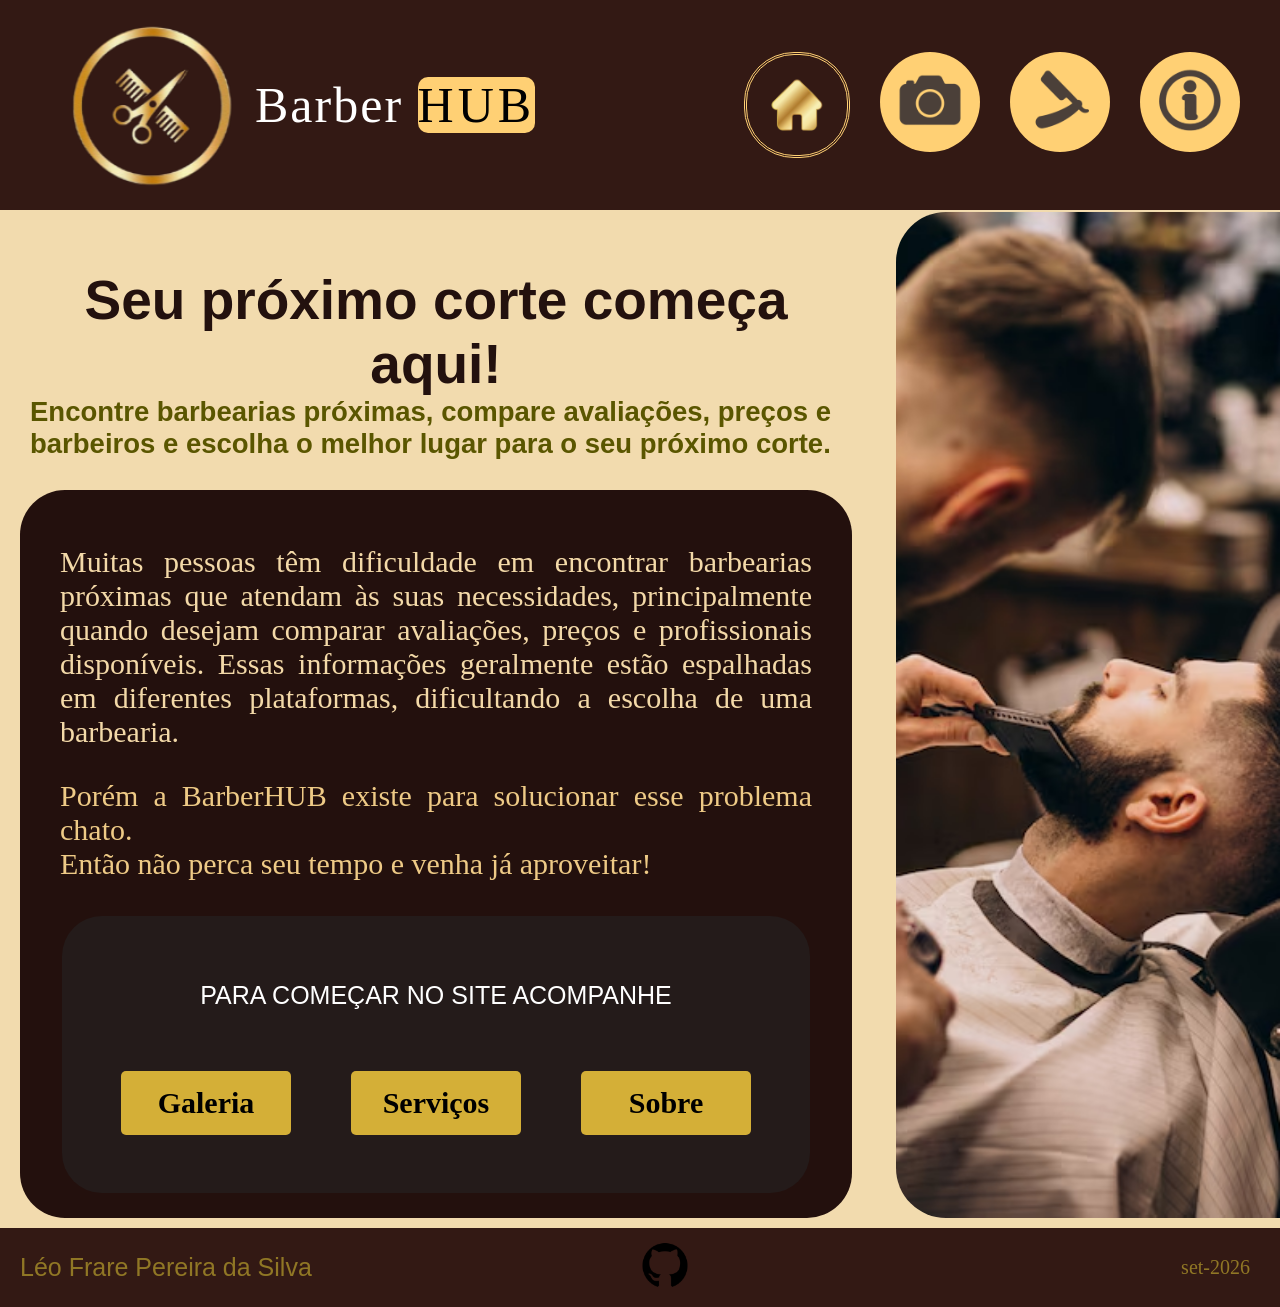
==== home.html @ 3fc8cc31 "home-pronta" ====
<!DOCTYPE html>
<html lang="pt-br">
<head>
    <meta charset="UTF-8">
    <meta name="viewport" content="width=device-width, initial-scale=1.0">
    <link rel="stylesheet" href="css/style.css">
    <title>BarberHUB</title>
</head>
<body>
    <header>
        <div class="logotexto">
        <img src="imgs/logo.png" class="imagem">
        <a class="titulo">Barber <span class="HUB">HUB</span> </a>
        </div>
        <nav class="Links">
            <a><div class="blocoa"><img src="imgs/Home.png" width="100" height="100"></div></a>
            <a href="galeria.html"><div class="blocob"><img src="imgs/fotos_marrom.png" width="100" height="100"></div></a>
            <a href="serviços.html"><div class="blococ"><img src="imgs/servicos_marrom.png" width="100" height="100"></div></a>
            <a href="infos.html"><div class="blocod"><img src="imgs/sobre_marrom.png" width="100" height="100"></div></a>
        </nav>
    </header>
    <main>
        <section class="conteudo">
            <h1 class="titulo-h1">Seu próximo corte começa aqui!</h1>
            <h3 class="subtitulo">Encontre barbearias próximas, compare avaliações, preços e barbeiros e escolha o melhor lugar para o seu próximo corte.</h3>
            <article class="bloco_conteudo">
                <figure class="nav-a">
                    <p class="texto-sec">Muitas pessoas têm dificuldade em encontrar barbearias próximas que atendam às suas necessidades, principalmente quando desejam comparar avaliações, preços e profissionais disponíveis. Essas informações geralmente estão espalhadas em diferentes plataformas, dificultando a escolha de uma barbearia.</p>
                    <p class="texto-sec-b">Porém a BarberHUB existe para solucionar esse problema chato.<br>Então não perca seu tempo e venha já aproveitar!</p>
                </figure>
                <section class="sec">
                    <p class="outro_paragrafo">PARA COMEÇAR NO SITE ACOMPANHE</p>
                    <br>
                    <br>
                    <div class="botoes">
                        <a href="galeria.html" class="botao">Galeria</a>
                        <a href="serviços.html" class="botao">Serviços</a>
                        <a href="infos.html" class="botao">Sobre</a>
                    </div>
                    <br>
                </section>
            </article>
        </section>
        <aside class="foto">
            <img src="imgs/Foto.png" width="100%" class="foto_homi">
        </aside>
    </main>
    <footer>
        <p class="nome">Léo Frare Pereira da Silva</p>
        <p class="data">set-2026</p>
        <a href="https://github.com/LeoFrare" class="github"><img src="imgs/github.png" width="50" height="50"></a>
    </footer>
</body>
</html>
---- css/style.css ----
body{
    margin: 0;
    background-color: #F2DBAE;
}









header{
    background-color: #331914;
    display: flex;
    align-items: center;
    justify-content: space-between;
}
.logotexto{
    margin-top: 0;
    align-items: center;
    display: flex;
    justify-content: center;
}
.titulo{
    letter-spacing: 2px;
    font-size: 50px;
    color:#ffffff
}
.HUB{
    border-radius: 10px;
    letter-spacing: 4px;
    background-color: #FFD074;
    color:rgb(0, 0, 0)
}
.Links{
    display: flex;
    margin-right: 40px;
    gap: 20px
}
.Links a{
    margin-left: 10px;        
    text-decoration: none;
    color: #333;
}
.blocoa, .blocoaa , .blocob, .blococ, .blocod{
    height: 100px;
    width: 100px;
    border-radius: 50px;
    background-color: #FFD074;
    align-content: center;
    text-align: center;
}
.blocoaa:hover{
    background-color: #b39352;
    transition: 0.3s;
}.blocob:hover{
    background-color: #b39352;
    transition: 0.3s;
}.blococ:hover{
    background-color: #b39352;
    transition: 0.3s;
}.blocod:hover{
    background-color: #b39352;
    transition: 0.3s;
}
.blocoa{
    background-color: #331914;
    border-color: #FFD074;
    border-style: double;
}
.blocobb{
    background-color: #331914;
    border-color: #FFD074;
    border-style: double;
    height: 100px;
    width: 100px;
    border-radius: 50px;
    align-content: center;
    text-align: center;
}
.blococc{
    background-color: #331914;
    border-color: #FFD074;
    border-style: double;
    height: 100px;
    width: 100px;
    border-radius: 50px;
    align-content: center;
    text-align: center;
}
.blocodd{
    background-color: #331914;
    border-color: #FFD074;
    border-style: double;
    height: 100px;
    width: 100px;
    border-radius: 50px;
    align-content: center;
    text-align: center;
}
.imagem{
    width: 170px;
    height: 170px;
    margin:20px;
    margin-left: 65px;
}








main{
    margin-top: 2px;
    display: flex;
    justify-content: space-between;
    gap: 30px;
    align-items: stretch;
}
.conteudo{
    width: 65%;
    margin-left: 20px;
    margin-top: 10px;
    display: flex;
    flex-direction: column;
    margin-bottom: 10px;
}
.foto{
    width: 30%;
    display: flex;
    margin-bottom: 10px;
}
.foto_homi{
    width: 100%;
    height: 100%;
    object-fit: cover;
    border-top-left-radius: 50px;
    border-bottom-left-radius: 50px;
}
.titulo-h1{
    font-family:'Arial Black', Gadget, sans-serif;
    font-size: 55px;
    color:#23110e;
    text-align: center;
    margin-bottom: 0;
}
.subtitulo{
    margin-left: 10px;
    color:rgb(90, 86, 0);
    font-family:'Arial Black', Gadget, sans-serif;
    font-size: 27.5px;
    margin-top: 0;
    margin-bottom: 30px;
}

.bloco_conteudo{
    width: 100%;
    flex: 1;
    background-color: #23100d;
    border-radius: 45px;
    padding: 25px 0;
    box-sizing: border-box;
}
.nav-a{
    margin-left: 40px;
    margin-right: 40px;
    margin-bottom: 10px;
}
.texto-sec{
    color:#F3D9A8;
    font-size: 30px;
    padding: 0px;
    text-align: justify;
}
.texto-sec-b{
    color:#eeca86;
    font-size: 30px;
    margin-bottom: 35px;
    text-align: justify;
}
.sec{
    width: 90%;
    margin: 25px auto 0;
    padding: 40px;
    border-radius: 40px;
    background-color: #241b1a;
    box-sizing: border-box;
}
.outro_paragrafo{
    text-align: center;
    font-family:'Franklin Gothic Medium', 'Arial Narrow', Arial, sans-serif;
    color:#ffffff;
    font-size: 25px;
}
.botoes {
    display: flex;
    justify-content: center;
    gap: 60px;
}
.botao {
    padding: 12px 25px;
    width: 120px;
    height: 40px;
    text-align: center;
    align-content: center;
    font-size: 30px;
    background-color: #d4af37;
    color: #000000;
    text-decoration: none;
    border-radius: 5px;
    font-weight: bold;
}
.botao:hover {
    background-color: #f0c84b;
}









footer{
    background-color: #331914;
    display: flex;
    align-items: center;
    position: relative;
    justify-content: space-between;
    align-items: center;
}
.nome{
    color:#907725;
    font-family:'Trebuchet MS', 'Lucida Sans Unicode', 'Lucida Grande', 'Lucida Sans', Arial, sans-serif ;
    display: flex;
    margin-left: 20px;
    font-size: 25px;
}
.data{
    display: flex;
    margin-right: 30px;
    font-size: 20px;
    color:#907725;
}
.github{
    position: absolute;
    left: 50%;
}
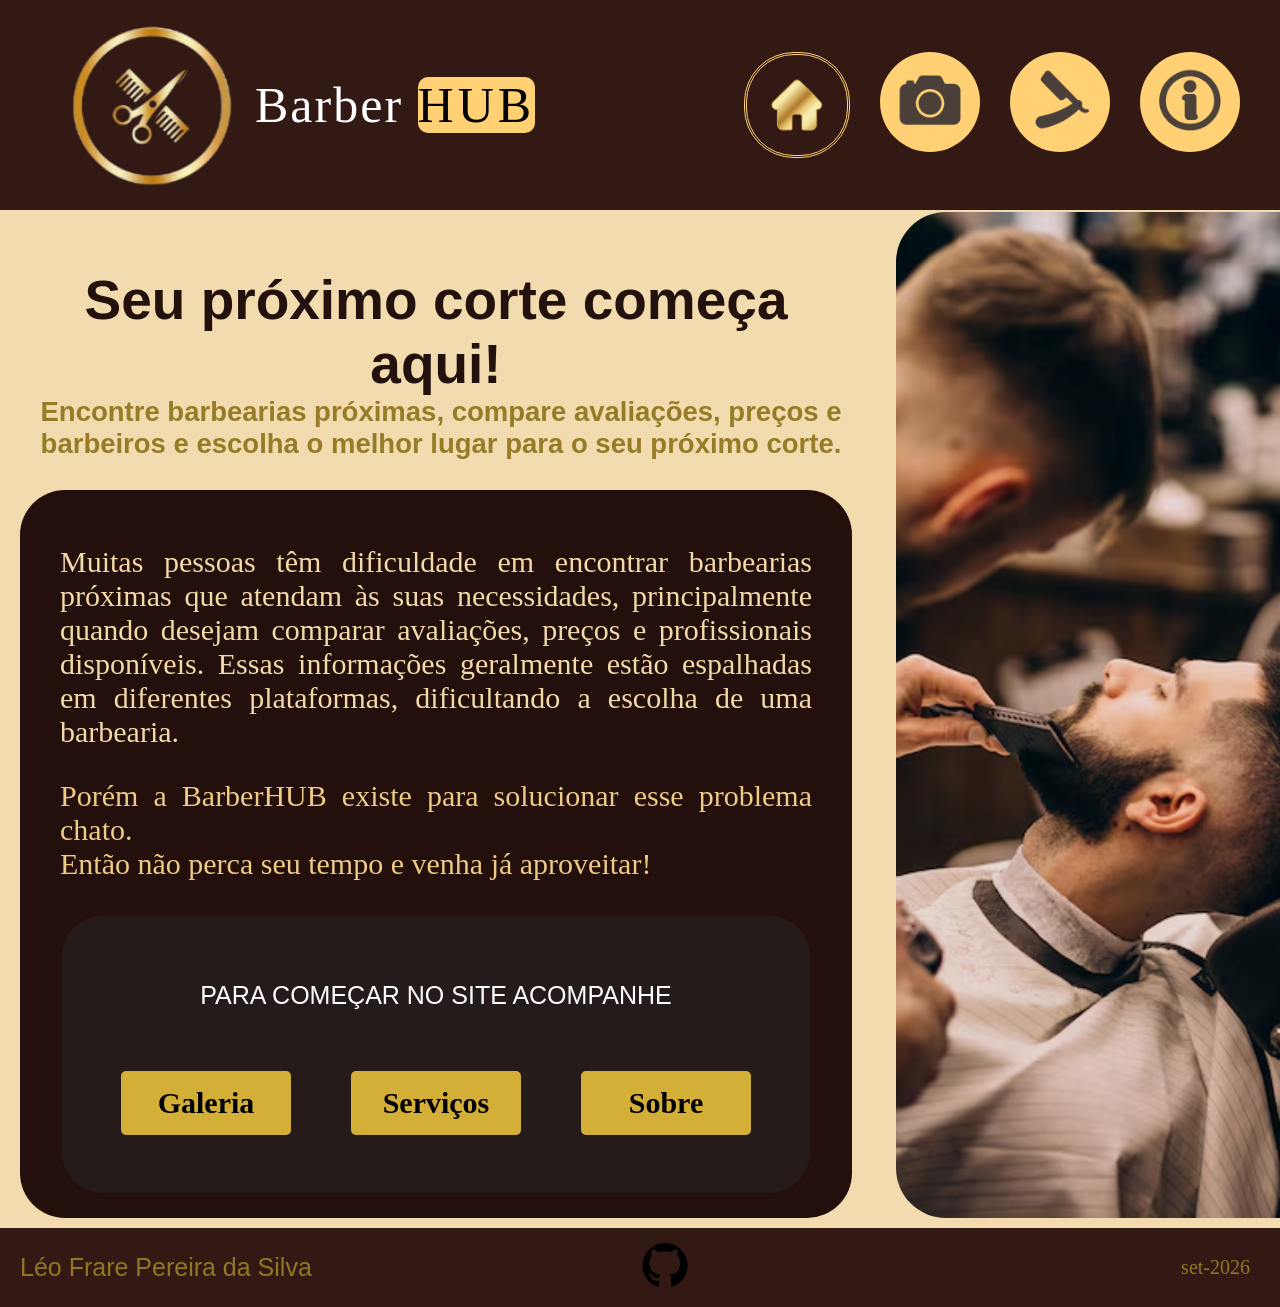
==== commit 1ca88860: "organizacao" ====
--- a/home.html
+++ b/home.html
@@ -3,20 +3,20 @@
 <head>
     <meta charset="UTF-8">
     <meta name="viewport" content="width=device-width, initial-scale=1.0">
-    <link rel="stylesheet" href="css/style.css">
+    <link rel="stylesheet" href="css/home.css">
     <title>BarberHUB</title>
 </head>
 <body>
     <header>
         <div class="logotexto">
-        <img src="imgs/logo.png" class="imagem">
+        <img src="imgs/templates/logo.png" class="imagem">
         <a class="titulo">Barber <span class="HUB">HUB</span> </a>
         </div>
         <nav class="Links">
-            <a><div class="blocoa"><img src="imgs/Home.png" width="100" height="100"></div></a>
-            <a href="galeria.html"><div class="blocob"><img src="imgs/fotos_marrom.png" width="100" height="100"></div></a>
-            <a href="serviços.html"><div class="blococ"><img src="imgs/servicos_marrom.png" width="100" height="100"></div></a>
-            <a href="infos.html"><div class="blocod"><img src="imgs/sobre_marrom.png" width="100" height="100"></div></a>
+            <a><div class="blocoa"><img src="imgs/templates/Home.png" width="100" height="100"></div></a>
+            <a href="galeria.html"><div class="blocob"><img src="imgs/templates/fotos_marrom.png" width="100" height="100"></div></a>
+            <a href="servicos.html"><div class="blococ"><img src="imgs/templates/servicos_marrom.png" width="100" height="100"></div></a>
+            <a href="infos.html"><div class="blocod"><img src="imgs/templates/sobre_marrom.png" width="100" height="100"></div></a>
         </nav>
     </header>
     <main>
@@ -42,13 +42,13 @@
             </article>
         </section>
         <aside class="foto">
-            <img src="imgs/Foto.png" width="100%" class="foto_homi">
+            <img src="imgs/home/Foto.png" width="100%" class="foto_homi">
         </aside>
     </main>
     <footer>
         <p class="nome">Léo Frare Pereira da Silva</p>
         <p class="data">set-2026</p>
-        <a href="https://github.com/LeoFrare" class="github"><img src="imgs/github.png" width="50" height="50"></a>
+        <a href="https://github.com/LeoFrare/BarberHUB" class="github"><img src="imgs/templates/github.png" width="50" height="50"></a>
     </footer>
 </body>
 </html>
--- a/css/home.css
+++ b/css/home.css
@@ -0,0 +1,254 @@
+body{
+    margin: 0;
+    background-color: #F2DBAE;
+}
+
+
+
+
+
+
+
+
+
+header{
+    background-color: #331914;
+    display: flex;
+    align-items: center;
+    justify-content: space-between;
+}
+.logotexto{
+    margin-top: 0;
+    align-items: center;
+    display: flex;
+    justify-content: center;
+}
+.titulo{
+    letter-spacing: 2px;
+    font-size: 50px;
+    color:#ffffff
+}
+.HUB{
+    border-radius: 10px;
+    letter-spacing: 4px;
+    background-color: #FFD074;
+    color:rgb(0, 0, 0)
+}
+.Links{
+    display: flex;
+    margin-right: 40px;
+    gap: 20px
+}
+.Links a{
+    margin-left: 10px;        
+    text-decoration: none;
+    color: #333;
+}
+.blocoa, .blocoaa , .blocob, .blococ, .blocod{
+    height: 100px;
+    width: 100px;
+    border-radius: 50px;
+    background-color: #FFD074;
+    align-content: center;
+    text-align: center;
+}
+.blocoaa:hover{
+    background-color: #b39352;
+    transition: 0.3s;
+}.blocob:hover{
+    background-color: #b39352;
+    transition: 0.3s;
+}.blococ:hover{
+    background-color: #b39352;
+    transition: 0.3s;
+}.blocod:hover{
+    background-color: #b39352;
+    transition: 0.3s;
+}
+.blocoa{
+    background-color: #331914;
+    border-color: #FFD074;
+    border-style: double;
+}
+.blocobb{
+    background-color: #331914;
+    border-color: #FFD074;
+    border-style: double;
+    height: 100px;
+    width: 100px;
+    border-radius: 50px;
+    align-content: center;
+    text-align: center;
+}
+.blococc{
+    background-color: #331914;
+    border-color: #FFD074;
+    border-style: double;
+    height: 100px;
+    width: 100px;
+    border-radius: 50px;
+    align-content: center;
+    text-align: center;
+}
+.blocodd{
+    background-color: #331914;
+    border-color: #FFD074;
+    border-style: double;
+    height: 100px;
+    width: 100px;
+    border-radius: 50px;
+    align-content: center;
+    text-align: center;
+}
+.imagem{
+    width: 170px;
+    height: 170px;
+    margin:20px;
+    margin-left: 65px;
+}
+
+
+
+
+
+
+
+
+main{
+    margin-top: 2px;
+    display: flex;
+    justify-content: space-between;
+    gap: 30px;
+    align-items: stretch;
+}
+.conteudo{
+    width: 65%;
+    margin-left: 20px;
+    margin-top: 10px;
+    display: flex;
+    flex-direction: column;
+    margin-bottom: 10px;
+}
+.foto{
+    width: 30%;
+    display: flex;
+    margin-bottom: 10px;
+}
+.foto_homi{
+    width: 100%;
+    height: 100%;
+    object-fit: cover;
+    border-top-left-radius: 50px;
+    border-bottom-left-radius: 50px;
+}
+.titulo-h1{
+    font-family:'Arial Black', Gadget, sans-serif;
+    font-size: 55px;
+    color:#23110e;
+    text-align: center;
+    margin-bottom: 0;
+}
+.subtitulo{
+    margin-left: 10px;
+    color:#967c27;
+    font-family:'Arial Black', Gadget, sans-serif;
+    text-align: center;
+    font-size: 27.5px;
+    margin-top: 0;
+    margin-bottom: 30px;
+}
+
+.bloco_conteudo{
+    width: 100%;
+    flex: 1;
+    background-color: #23100d;
+    border-radius: 45px;
+    padding: 25px 0;
+    box-sizing: border-box;
+}
+.nav-a{
+    margin-left: 40px;
+    margin-right: 40px;
+    margin-bottom: 10px;
+}
+.texto-sec{
+    color:#F3D9A8;
+    font-size: 30px;
+    padding: 0px;
+    text-align: justify;
+}
+.texto-sec-b{
+    color:#eeca86;
+    font-size: 30px;
+    margin-bottom: 35px;
+    text-align: justify;
+}
+.sec{
+    width: 90%;
+    margin: 25px auto 0;
+    padding: 40px;
+    border-radius: 40px;
+    background-color: #241b1a;
+    box-sizing: border-box;
+}
+.outro_paragrafo{
+    text-align: center;
+    font-family:'Franklin Gothic Medium', 'Arial Narrow', Arial, sans-serif;
+    color:#ffffff;
+    font-size: 25px;
+}
+.botoes {
+    display: flex;
+    justify-content: center;
+    gap: 60px;
+}
+.botao {
+    padding: 12px 25px;
+    width: 120px;
+    height: 40px;
+    text-align: center;
+    align-content: center;
+    font-size: 30px;
+    background-color: #d4af37;
+    color: #000000;
+    text-decoration: none;
+    border-radius: 5px;
+    font-weight: bold;
+}
+.botao:hover {
+    background-color: #f0c84b;
+}
+
+
+
+
+
+
+
+
+
+footer{
+    background-color: #331914;
+    display: flex;
+    align-items: center;
+    position: relative;
+    justify-content: space-between;
+    align-items: center;
+}
+.nome{
+    color:#907725;
+    font-family:'Trebuchet MS', 'Lucida Sans Unicode', 'Lucida Grande', 'Lucida Sans', Arial, sans-serif ;
+    display: flex;
+    margin-left: 20px;
+    font-size: 25px;
+}
+.data{
+    display: flex;
+    margin-right: 30px;
+    font-size: 20px;
+    color:#907725;
+}
+.github{
+    position: absolute;
+    left: 50%;
+}
